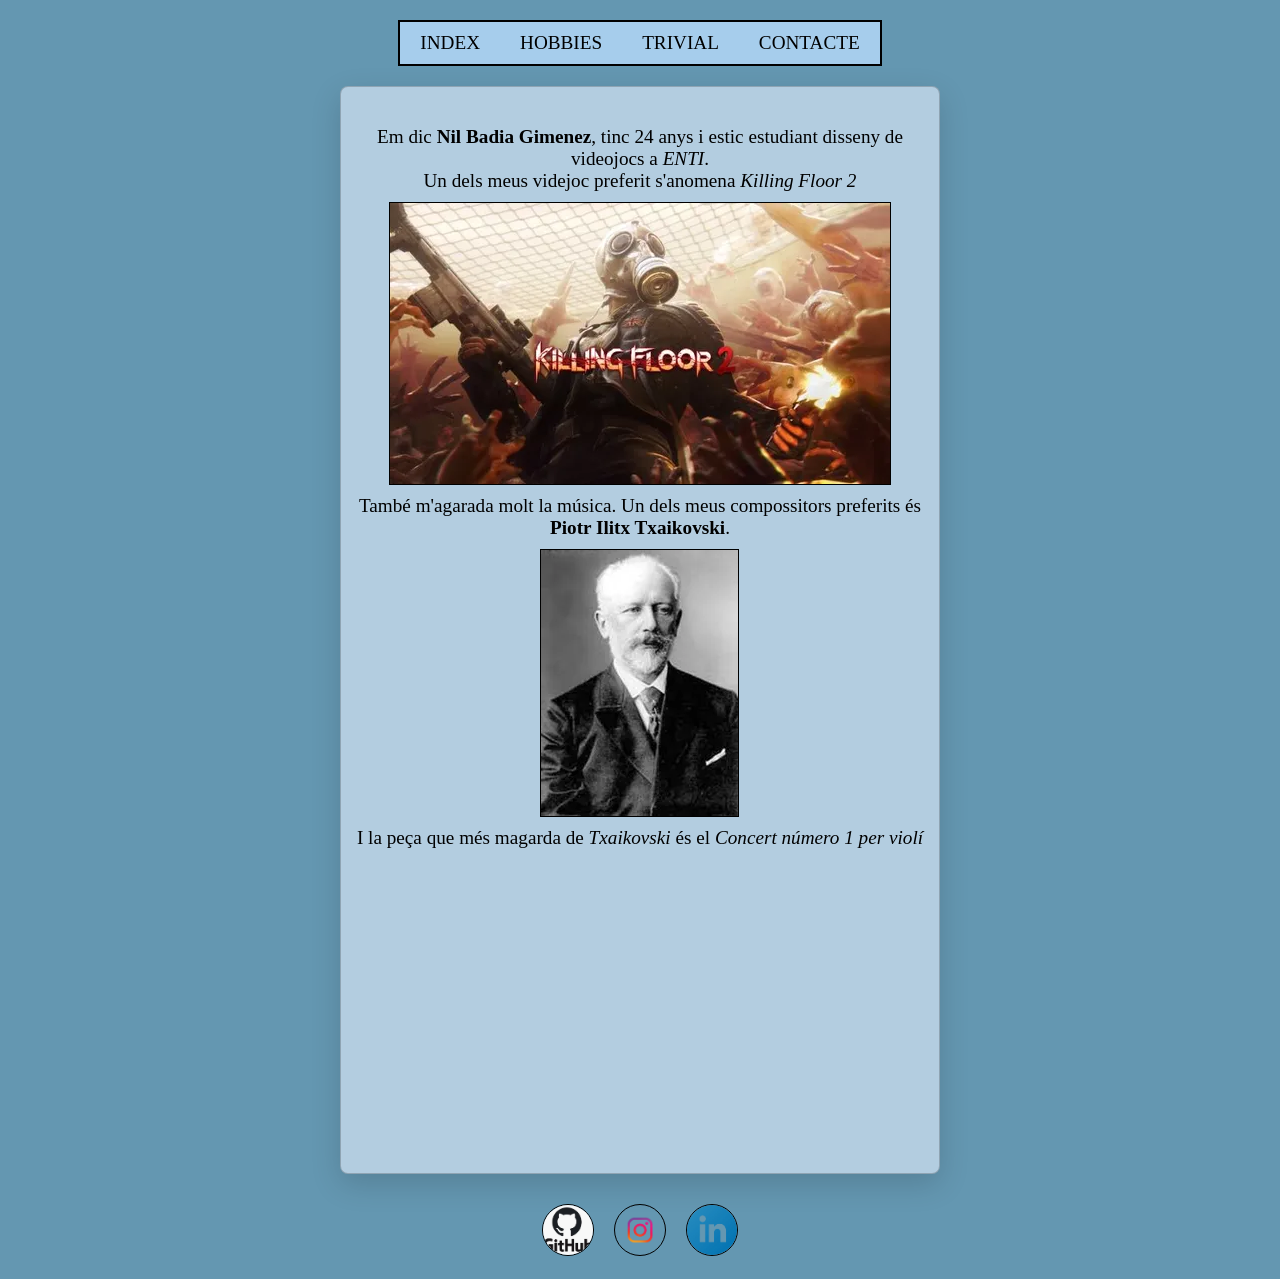
==== index.html @ 90e24869 "WHY IT'S NOT COMITTING ANYTHING" ====
<!DOCTYPE html>
<html lang="en">

<head>
    <title>Index</title>
    <meta charset="UTF-8">
    <link rel="stylesheet" href="styles.css">
</head>

<body>
    <header>
        <nav>
            <a class="NAV" href="index.html">INDEX</a>
            <a class="NAV" href="hobbies.html" target="_blank">HOBBIES</a>
            <a class="NAV" href="trivial.html" target="_blank">TRIVIAL</a>
            <a class="NAV" href="contacte.html" target="_blank">CONTACTE</a>
        </nav>
    </header>

    <section>
        <p>
            Em dic <b>Nil Badia Gimenez</b>, tinc 24 anys i estic estudiant disseny de videojocs a <em>ENTI</em>.<br>
            Un dels meus videjoc preferit s'anomena <em>Killing Floor 2</em><br>
            <a href="https://store.steampowered.com/app/232090/Killing_Floor_2/"
            target="_blank">
                <img class="IMG_PARAGRAPH" src="Images/Killing_Floor_2.webp" alt="Killing Floor 2" title="Killing Floor 2">
            </a>
            També m'agarada molt la música. Un dels meus compossitors preferits
            és <b>Piotr Ilitx Txaikovski</b>.<br>
            <a href="https://ca.wikipedia.org/wiki/Piotr_Ilitx_Txaikovski"
            target="_blank" alt="Txaikovski" title="Txaikovski">
                <img class="IMG_PARAGRAPH" src="Images/Txaikovski.webp">
            </a>
            I la peça que més magarda de <em>Txaikovski</em> és el <em>Concert número 1 per violí</em><br>
            <a>
                <iframe
                src="https://www.youtube.com/embed/Qf9FKZicwL4" 
                title="Txaikovski violin concerto in D Major";
                frameborder="0";
                allow="accelerometer; autoplay; clipboard-write; encrypted-media; gyroscope; picture-in-picture" 
                allowfullscreen alt="Violin Concerto nº1 in D Major">
            </iframe> <!-- Això de iframe m'ho ha dit la IA. Jo ho havia intentat amb video, pero es veu que per juntar altres pagines webs s'ha d'utilitzar iframe. Lo de dins d'allow no se que es-->
            </a>
        </p>
    </section>

    <footer>
        <a href="https://github.com/ChristFollow3r" target="_blank">
            <img class="IMG_FOOTER" src="Images/GitHub_Logo.webp" alt="GitHub">
        </a>
        <a href="https://www.instagram.com/nil.badia01" target="_blank">
            <img class="IMG_FOOTER" src="Images/Instagram_Logo.webp" alt="Instagram">
        </a>
        <a href="https:/www.linkedin.com/in/nil-badia-gimenez-65a424137" target="_blank">
            <img class="IMG_FOOTER" src="Images/LinkedIn_Logo.webp" alt="LinkedIn">
        </a>
    </footer>

</body>

</html>
---- styles.css ----
body {
    background-color: #6497b1;
    font-size: 1.2em;
    font-family: 'Times New Roman', Times, serif
}

header {
    display: flex;
    justify-content: center;
    width: fit-content;
    margin: 20px auto;
    border: 2px solid black;
}

nav {
    display: flex;
    flex-direction: row;
    justify-content: center;
}

.NAV {
    text-decoration: none; /*Això m'ho ha dit la IA  (ja ho habia fet abans però no m'enrecordava de com fer-ho) */
    display: flex;
    padding-top: 10px;
    padding-bottom: 10px;
    padding-right: 20px;
    padding-left: 20px;
    background-color: rgb(166, 205, 236);
    /* border: 2px solid black; */
    color: black;
}

.NAV:hover {
    background-color: #aedfff; /*Aquest color li he demanat a la IA perquè no trobava cap que m'agradava*/
}

footer {
    display: flex;
    flex-direction: row;
    justify-content: center;
}

.IMG_FOOTER  {
    margin: 10px;
    border-radius: 100%;
    border: 1px solid black;
    width: 50px;
}

section {
    display: flex;
    flex-direction: column;
    box-shadow: 0px 10px 30px rgba(0,0,0,0.15); /*Això m'ho ha dit la ia*/
    border: 1px solid rgba(0,0,0,0.2);
    border-radius: 8px;
    align-items: center;
    text-align: center;
    background-color: #b3cde0;
    padding: 20px;
    padding-inline: 15px;
    margin: 20px auto;
    width: 45%; /* Això m'ho ha dit la IA*/
}

.IMG_PARAGRAPH {
    display: flex;
    margin: 10px auto;
    border: 1px solid black;
    margin: 10px auto;
}

iframe {
    margin-top: 10px;
    width: 480px;
    height: 270px;
}

.VIDEO {
    display: flexbox;
    width: 75% !important;
    height: auto;
    border: 2px solid beige;
    box-shadow: 10px 10px 30px black;
}

.REFERENCE {
    margin-top: 30px;
    font-size: 0.9em;
}

h5 {
    margin-bottom: 0%;
}

#RANKING_SECTION {
    background-color: rgba(245, 245, 220, 0.363);
}

.RANKING_LINKS {
    text-decoration: none;
    color: black;
}

.RANKING_LINKS:hover {
    color:rgb(64, 70, 75)
}

.RANKING {
    display: flex;
    flex-direction: column;
    justify-content: center;
    font-size: 0.9em;
}

.TRIVIAL {
    background-color: rgba(169, 169, 169, 0.507);
    border: 2px solid black;
    border-radius: 8px;
}

h4 {
    margin-top: 0%;
}

button.SUBMIT_TRIVIAL {
    padding: 2% 5% 2%;
    margin-top: 20px;
    background-color: rgba(250, 235, 215, 0.644);
}

button.SUBMIT_TRIVIAL:hover {
    background-color: antiquewhite;
}

.CONTACT_FORM {
    display: grid; /* Això de grid sabia que existia, però li he preguntat a la IA per anar mes ràpid*/
    grid-template-columns: auto auto;
    align-items: center;
    text-align: left;
}

.CONTACT_INPUT {
    margin-right: 5px;
}

.SUBMIT_BUTTON {
    margin-top: 10px;
    grid-column: 1 / -1;
    justify-self: center;
    padding: 5px 20px;
}

input.correcte {
    background-color: lightgreen;
}

input.incorrecte { 
    background-color: lightcoral;
}
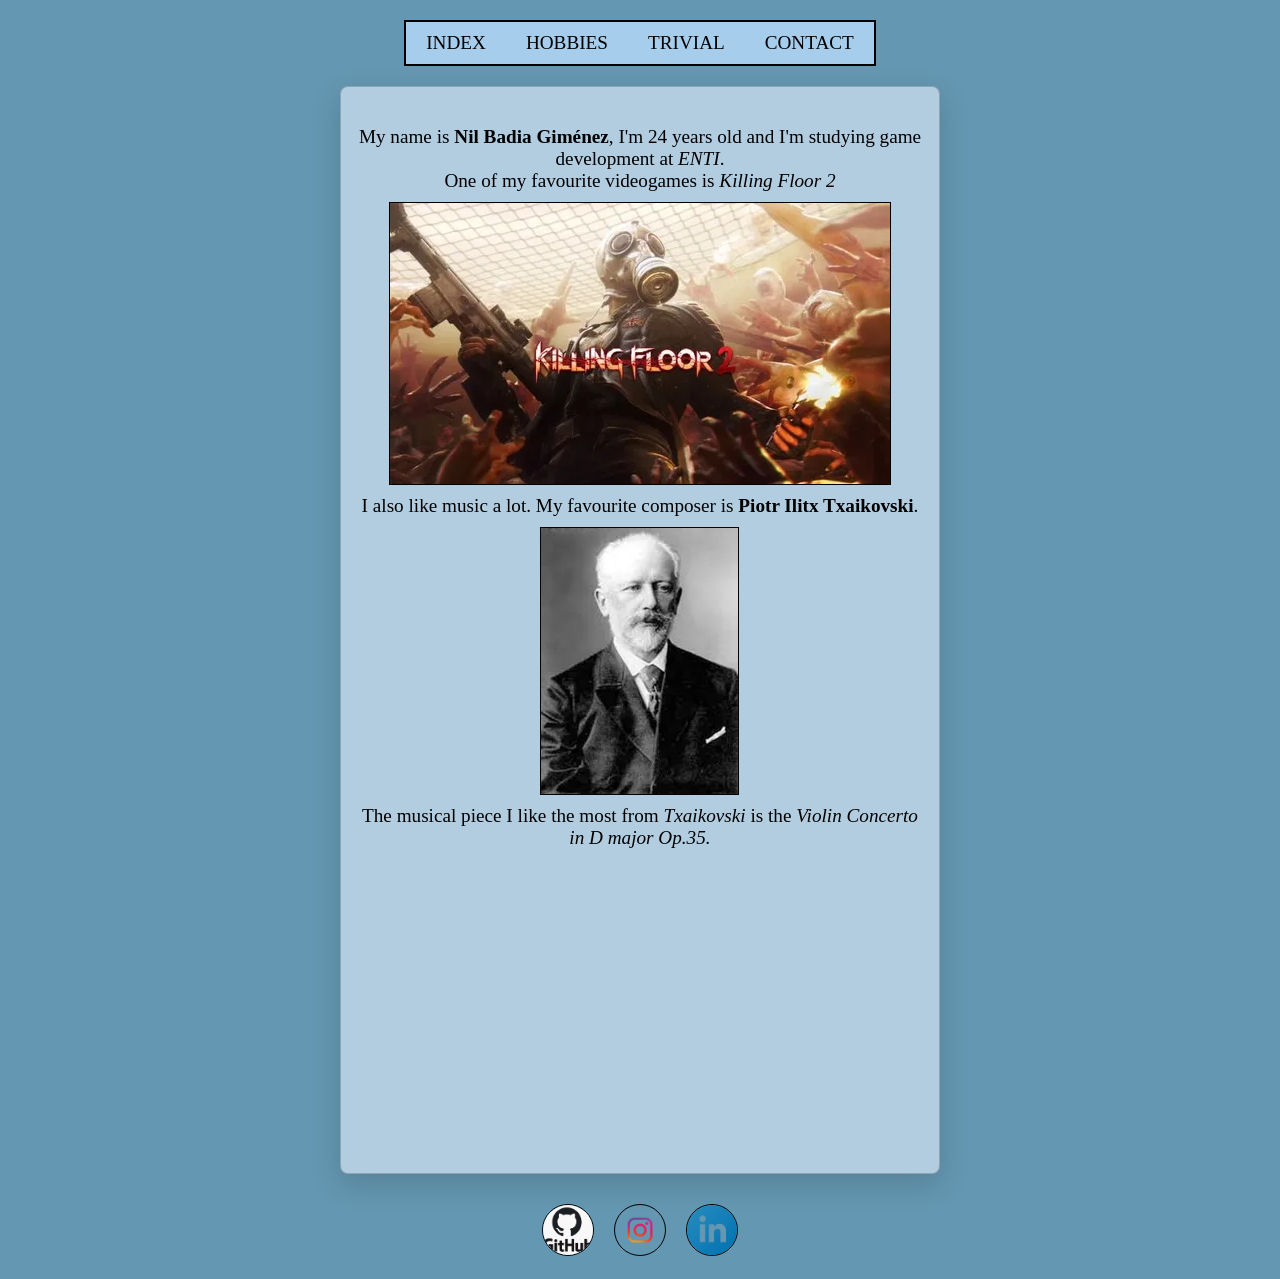
==== commit cdfeabac: "Changed the lenguage" ====
--- a/index.html
+++ b/index.html
@@ -13,33 +13,33 @@
             <a class="NAV" href="index.html">INDEX</a>
             <a class="NAV" href="hobbies.html" target="_blank">HOBBIES</a>
             <a class="NAV" href="trivial.html" target="_blank">TRIVIAL</a>
-            <a class="NAV" href="contacte.html" target="_blank">CONTACTE</a>
+            <a class="NAV" href="contacte.html" target="_blank">CONTACT</a>
         </nav>
     </header>
 
     <section>
         <p>
-            Em dic <b>Nil Badia Gimenez</b>, tinc 24 anys i estic estudiant disseny de videojocs a <em>ENTI</em>.<br>
-            Un dels meus videjoc preferit s'anomena <em>Killing Floor 2</em><br>
-            <a href="https://store.steampowered.com/app/232090/Killing_Floor_2/"
-            target="_blank">
-                <img class="IMG_PARAGRAPH" src="Images/Killing_Floor_2.webp" alt="Killing Floor 2" title="Killing Floor 2">
+            My name is <b>Nil Badia Giménez</b>, I'm 24 years old and I'm studying game development at
+            <em>ENTI</em>.<br>
+            One of my favourite videogames is <em>Killing Floor 2</em><br>
+            <a href="https://store.steampowered.com/app/232090/Killing_Floor_2/" target="_blank">
+                <img class="IMG_PARAGRAPH" src="Images/Killing_Floor_2.webp" alt="Killing Floor 2"
+                    title="Killing Floor 2">
             </a>
-            També m'agarada molt la música. Un dels meus compossitors preferits
-            és <b>Piotr Ilitx Txaikovski</b>.<br>
-            <a href="https://ca.wikipedia.org/wiki/Piotr_Ilitx_Txaikovski"
-            target="_blank" alt="Txaikovski" title="Txaikovski">
+            I also like music a lot. My favourite composer is <b>Piotr Ilitx Txaikovski</b>.<br>
+            <a href="https://ca.wikipedia.org/wiki/Piotr_Ilitx_Txaikovski" target="_blank" alt="Txaikovski"
+                title="Txaikovski">
                 <img class="IMG_PARAGRAPH" src="Images/Txaikovski.webp">
             </a>
-            I la peça que més magarda de <em>Txaikovski</em> és el <em>Concert número 1 per violí</em><br>
+            The musical piece I like the most from <em>Txaikovski</em> is the <em>Violin Concerto in D major Op.35.
+            </em><br>
             <a>
-                <iframe
-                src="https://www.youtube.com/embed/Qf9FKZicwL4" 
-                title="Txaikovski violin concerto in D Major";
-                frameborder="0";
-                allow="accelerometer; autoplay; clipboard-write; encrypted-media; gyroscope; picture-in-picture" 
-                allowfullscreen alt="Violin Concerto nº1 in D Major">
-            </iframe> <!-- Això de iframe m'ho ha dit la IA. Jo ho havia intentat amb video, pero es veu que per juntar altres pagines webs s'ha d'utilitzar iframe. Lo de dins d'allow no se que es-->
+                <iframe src="https://www.youtube.com/embed/Qf9FKZicwL4" title="Txaikovski violin concerto in D Major" ;
+                    frameborder="0" ;
+                    allow="accelerometer; autoplay; clipboard-write; encrypted-media; gyroscope; picture-in-picture"
+                    allowfullscreen alt="Violin Concerto nº1 in D Major">
+                </iframe>
+                <!-- Això de iframe m'ho ha dit la IA. Jo ho havia intentat amb video, pero es veu que per juntar altres pagines webs s'ha d'utilitzar iframe. Lo de dins d'allow no se que es-->
             </a>
         </p>
     </section>
@@ -51,7 +51,7 @@
         <a href="https://www.instagram.com/nil.badia01" target="_blank">
             <img class="IMG_FOOTER" src="Images/Instagram_Logo.webp" alt="Instagram">
         </a>
-        <a href="https:/www.linkedin.com/in/nil-badia-gimenez-65a424137" target="_blank">
+        <a href="https://www.linkedin.com/in/nil-badia-gimenez-65a424137" target="_blank">
             <img class="IMG_FOOTER" src="Images/LinkedIn_Logo.webp" alt="LinkedIn">
         </a>
     </footer>
